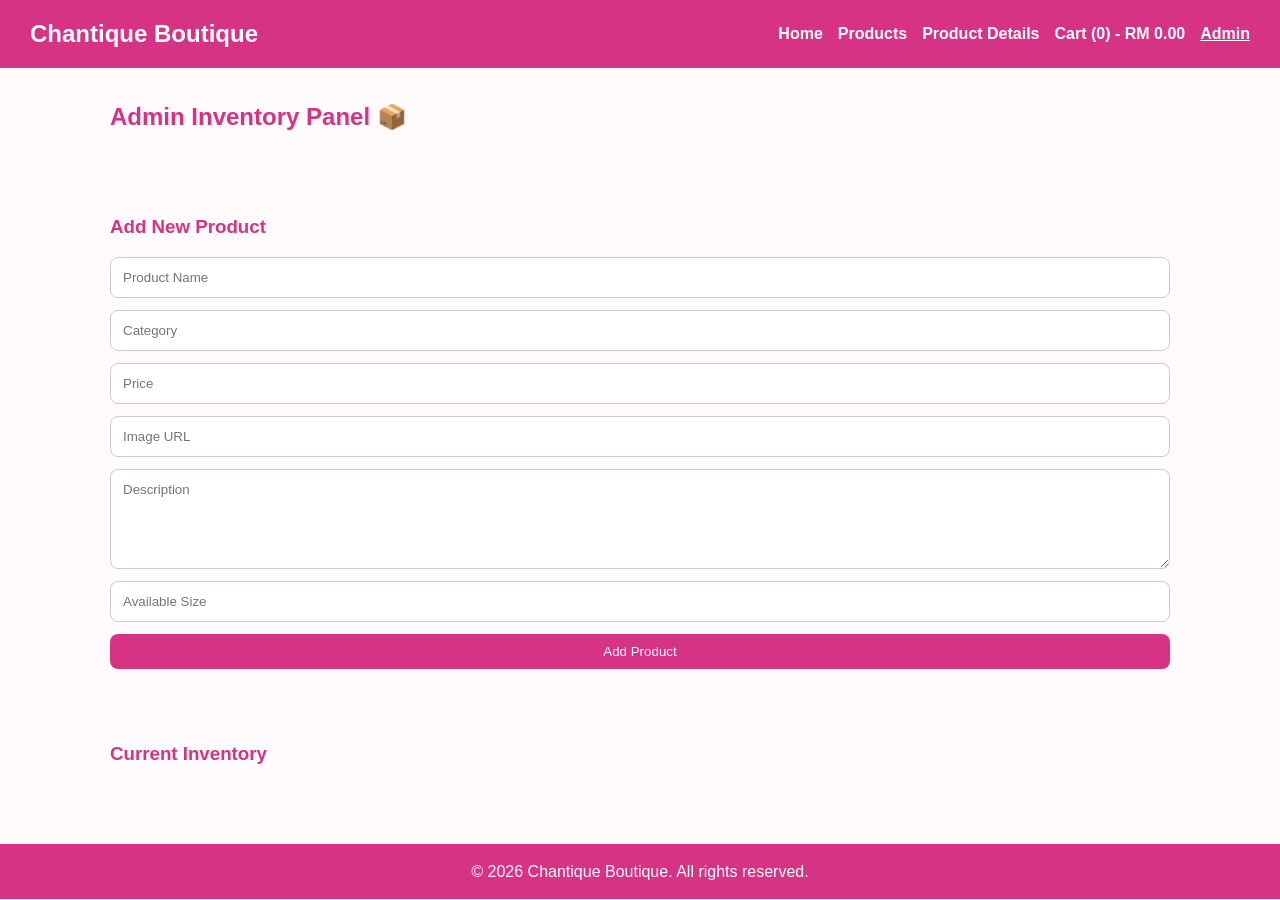
==== admin.html @ c55eed12 "Add files via upload" ====
<!DOCTYPE html>
<html lang="en">
<head>
  <meta charset="UTF-8" />
  <meta name="viewport" content="width=device-width, initial-scale=1.0" />
  <title>Chantique Boutique - Admin</title>
  <link rel="stylesheet" href="style.css" />
</head>
<body onload="loadAdminProducts()">
  <header>
    <nav class="navbar">
      <h1>Chantique Boutique</h1>
      <ul>
        <li><a href="index.html">Home</a></li>
        <li><a href="products.html">Products</a></li>
        <li><a href="product-details.html">Product Details</a></li>
        <li><a href="cart.html">Cart (<span id="cartCount">0</span>) - RM <span id="cartTotalNav">0.00</span></a></li>
        <li><a href="admin.html" class="active">Admin</a></li>
      </ul>
    </nav>
  </header>

  <section class="page-header">
    <h2>Admin Inventory Panel 📦</h2>
  </section>

  <section class="admin-section">
    <h3>Add New Product</h3>
    <form onsubmit="return addProduct()">
      <input type="text" id="productName" placeholder="Product Name" />
      <input type="text" id="productCategory" placeholder="Category" />
      <input type="number" id="productPrice" placeholder="Price" />
      <input type="text" id="productImage" placeholder="Image URL" />
      <textarea id="productDescription" placeholder="Description"></textarea>
      <input type="text" id="productSize" placeholder="Available Size" />
      <button type="submit" class="btn">Add Product</button>
    </form>
    <p id="adminMessage"></p>
  </section>

  <section class="inventory-list">
    <h3>Current Inventory</h3>
    <div id="adminProducts"></div>
  </section>

  <footer>
    <p>&copy; 2026 Chantique Boutique. All rights reserved.</p>
  </footer>

  <script src="script.js"></script>
</body>
</html>
---- style.css ----
* {
  margin: 0;
  padding: 0;
  box-sizing: border-box;
  font-family: Arial, sans-serif;
}

body {
  background: #fffafc;
  color: #333;
  line-height: 1.6;
}

.navbar {
  background: #d63384;
  color: white;
  display: flex;
  justify-content: space-between;
  align-items: center;
  padding: 15px 30px;
  flex-wrap: wrap;
}

.navbar h1 {
  font-size: 24px;
}

.navbar ul {
  list-style: none;
  display: flex;
  gap: 15px;
  flex-wrap: wrap;
}

.navbar a {
  color: white;
  text-decoration: none;
  font-weight: bold;
}

.navbar a.active,
.navbar a:hover {
  text-decoration: underline;
}

.hero {
  text-align: center;
  padding: 60px 20px;
  background: linear-gradient(to right, #ffe3ec, #fff0f5);
}

.hero h2 {
  font-size: 36px;
  margin-bottom: 15px;
}

.hero p {
  font-size: 18px;
  margin-bottom: 20px;
}

.btn {
  display: inline-block;
  background: #d63384;
  color: white;
  padding: 10px 18px;
  border: none;
  border-radius: 8px;
  text-decoration: none;
  cursor: pointer;
}

.btn:hover {
  background: #b6256d;
}

.page-header,
.featured,
.filter-section,
.cart-section,
.checkout-section,
.admin-section,
.inventory-list {
  padding: 30px 20px;
  max-width: 1100px;
  margin: auto;
}

.page-header h2,
.featured h2,
.checkout-section h2,
.admin-section h3,
.inventory-list h3 {
  margin-bottom: 15px;
  color: #d63384;
}

.filter-section {
  display: flex;
  align-items: center;
  gap: 12px;
}

.filter-section select {
  padding: 8px;
  border-radius: 6px;
}

.product-grid {
  display: grid;
  grid-template-columns: repeat(auto-fit, minmax(220px, 1fr));
  gap: 20px;
  padding: 20px;
  max-width: 1100px;
  margin: auto;
}

.product-card {
  background: white;
  border: 1px solid #eee;
  border-radius: 12px;
  padding: 15px;
  text-align: center;
  box-shadow: 0 4px 10px rgba(0,0,0,0.08);
}

.product-card img {
  width: 100%;
  height: 250px;
  object-fit: cover;
  border-radius: 10px;
}

.product-card h3 {
  margin: 10px 0 5px;
}

.product-card p {
  margin-bottom: 8px;
}

.details-container {
  max-width: 1000px;
  margin: auto;
  padding: 30px 20px;
}

.details-box {
  display: flex;
  gap: 30px;
  flex-wrap: wrap;
  background: white;
  padding: 20px;
  border-radius: 14px;
  box-shadow: 0 4px 10px rgba(0,0,0,0.08);
}

.details-box img {
  width: 350px;
  max-width: 100%;
  border-radius: 12px;
}

.details-info {
  flex: 1;
}

.details-info h2 {
  color: #d63384;
  margin-bottom: 10px;
}

.cart-item {
  background: white;
  padding: 15px;
  margin-bottom: 12px;
  border-radius: 10px;
  box-shadow: 0 3px 8px rgba(0,0,0,0.08);
}

form {
  display: grid;
  gap: 12px;
}

form input,
form textarea {
  padding: 12px;
  border: 1px solid #ccc;
  border-radius: 8px;
}

form textarea {
  min-height: 100px;
  resize: vertical;
}

#formMessage,
#adminMessage {
  margin-top: 10px;
  font-weight: bold;
}

footer {
  text-align: center;
  background: #d63384;
  color: white;
  padding: 15px;
  margin-top: 30px;
}
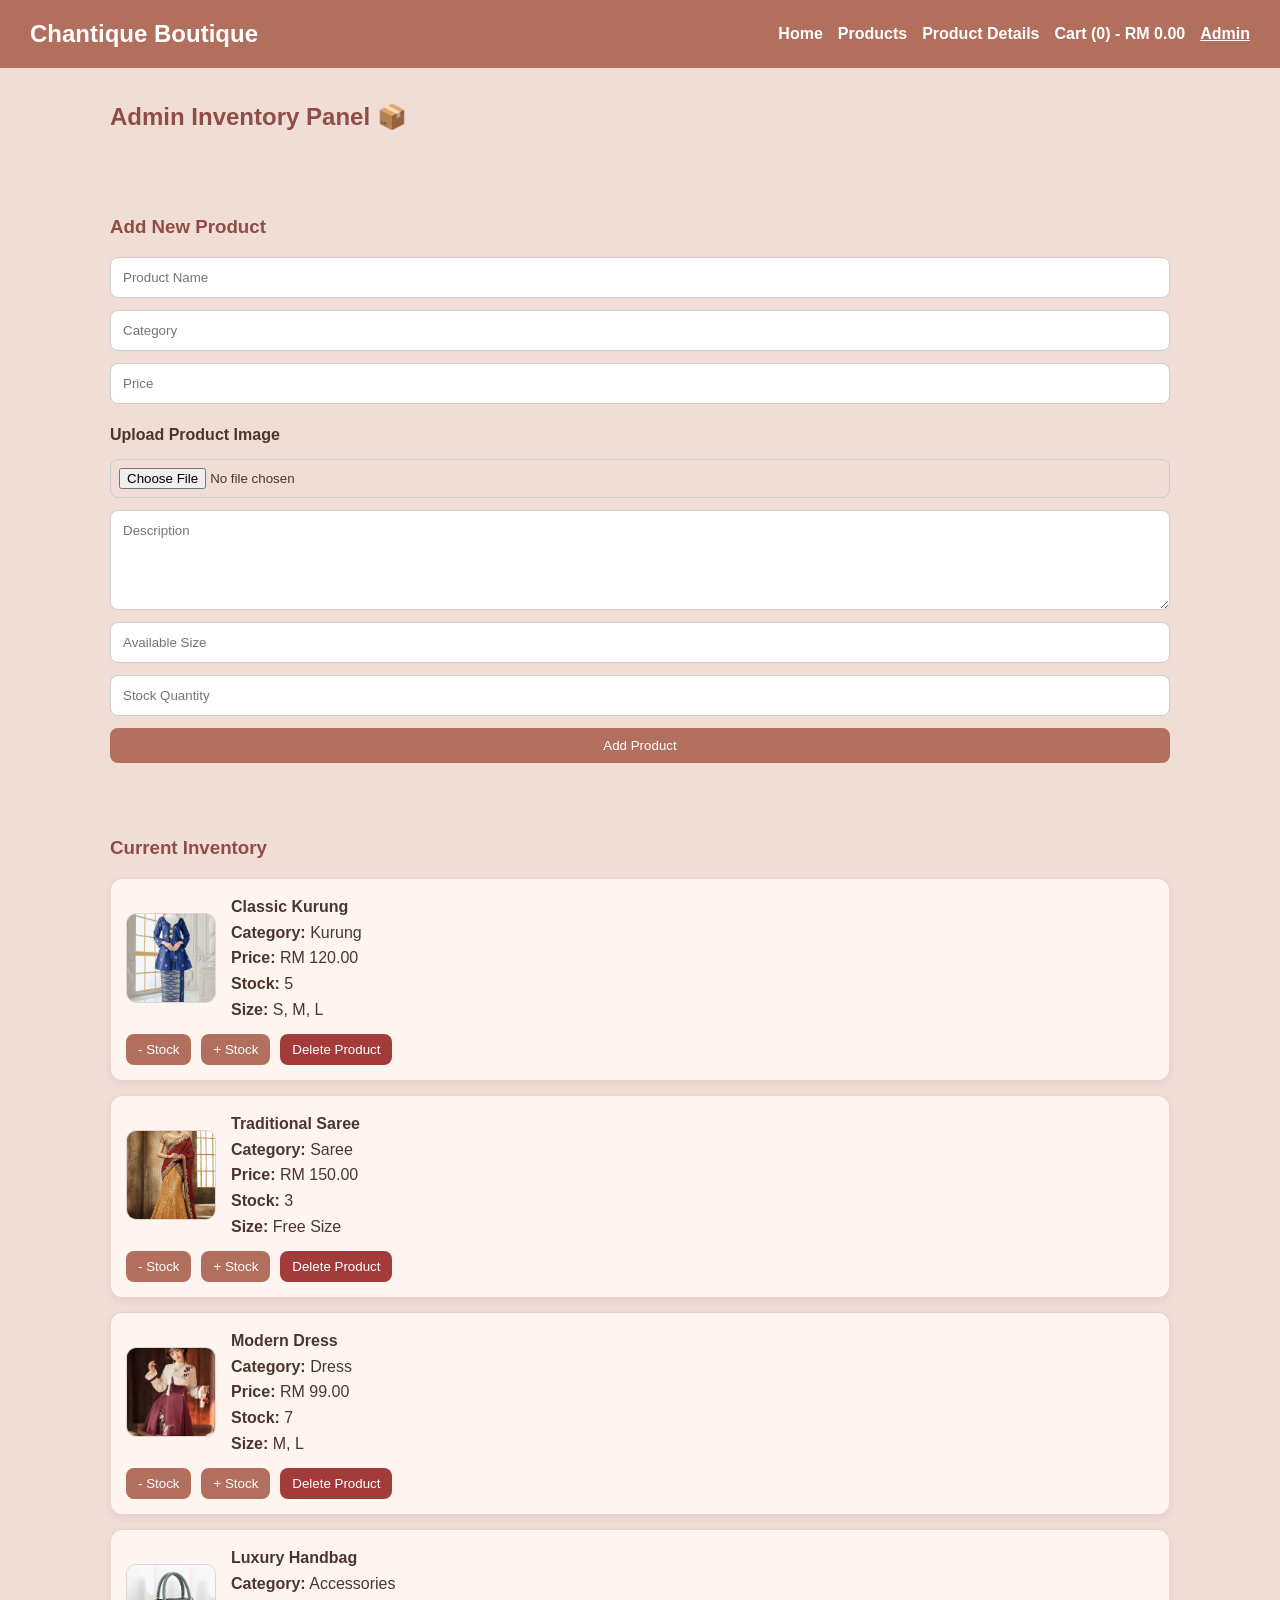
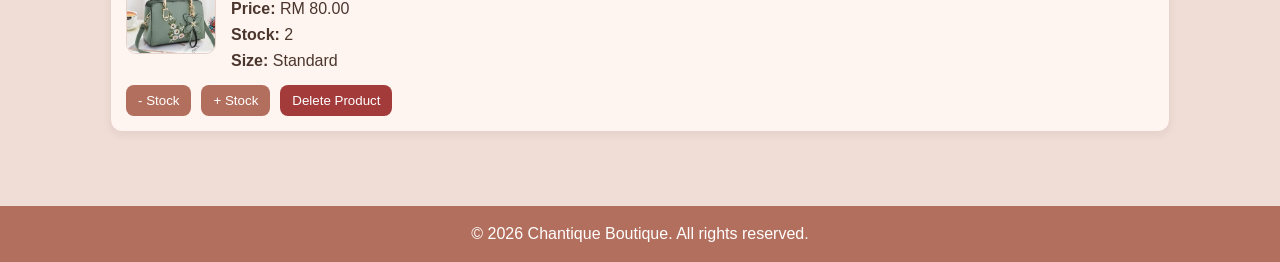
==== commit e8de4452: "Add files via upload" ====
--- a/admin.html
+++ b/admin.html
@@ -30,9 +30,11 @@
       <input type="text" id="productName" placeholder="Product Name" />
       <input type="text" id="productCategory" placeholder="Category" />
       <input type="number" id="productPrice" placeholder="Price" />
-      <input type="text" id="productImage" placeholder="Image URL" />
+      <label class="file-label" for="productImageFile">Upload Product Image</label>
+      <input type="file" id="productImageFile" accept="image/*" />
       <textarea id="productDescription" placeholder="Description"></textarea>
       <input type="text" id="productSize" placeholder="Available Size" />
+      <input type="number" id="productStock" placeholder="Stock Quantity" min="0" />
       <button type="submit" class="btn">Add Product</button>
     </form>
     <p id="adminMessage"></p>
--- a/style.css
+++ b/style.css
@@ -6,13 +6,13 @@
 }
 
 body {
-  background: #fffafc;
-  color: #333;
+  background: #F0DDD6;
+  color: #4b362e;
   line-height: 1.6;
 }
 
 .navbar {
-  background: #d63384;
+  background: #b36f5d;
   color: white;
   display: flex;
   justify-content: space-between;
@@ -61,7 +61,7 @@
 
 .btn {
   display: inline-block;
-  background: #d63384;
+  background: #b36f5d;
   color: white;
   padding: 10px 18px;
   border: none;
@@ -71,7 +71,7 @@
 }
 
 .btn:hover {
-  background: #b6256d;
+  background: #9f5d4c;
 }
 
 .page-header,
@@ -92,7 +92,7 @@
 .admin-section h3,
 .inventory-list h3 {
   margin-bottom: 15px;
-  color: #d63384;
+  color: #8f4d45;
 }
 
 .filter-section {
@@ -116,8 +116,8 @@
 }
 
 .product-card {
-  background: white;
-  border: 1px solid #eee;
+  background: #fff5f0;
+  border: 1px solid #e8d3cc;
   border-radius: 12px;
   padding: 15px;
   text-align: center;
@@ -149,7 +149,7 @@
   display: flex;
   gap: 30px;
   flex-wrap: wrap;
-  background: white;
+  background: #fff5f0;
   padding: 20px;
   border-radius: 14px;
   box-shadow: 0 4px 10px rgba(0,0,0,0.08);
@@ -166,7 +166,7 @@
 }
 
 .details-info h2 {
-  color: #d63384;
+  color: #8f4d45;
   margin-bottom: 10px;
 }
 
@@ -176,6 +176,69 @@
   margin-bottom: 12px;
   border-radius: 10px;
   box-shadow: 0 3px 8px rgba(0,0,0,0.08);
+}
+
+.inventory-item {
+  background: #fff5f0;
+  padding: 15px;
+  margin-bottom: 14px;
+  border-radius: 12px;
+  border: 1px solid #e8d3cc;
+  box-shadow: 0 3px 8px rgba(0,0,0,0.06);
+}
+
+.inventory-item-top {
+  display: flex;
+  gap: 15px;
+  align-items: center;
+  margin-bottom: 12px;
+}
+
+.inventory-item-top img {
+  width: 90px;
+  height: 90px;
+  object-fit: cover;
+  border-radius: 10px;
+  border: 1px solid #e8d3cc;
+}
+
+.inventory-actions {
+  display: flex;
+  flex-wrap: wrap;
+  gap: 10px;
+}
+
+.admin-action-btn {
+  background: #b36f5d;
+  color: white;
+  border: none;
+  border-radius: 8px;
+  padding: 8px 12px;
+  cursor: pointer;
+}
+
+.admin-action-btn:hover {
+  background: #9f5d4c;
+}
+
+.delete-btn {
+  background: #a43b3b;
+}
+
+.delete-btn:hover {
+  background: #863333;
+}
+
+.file-label {
+  display: inline-block;
+  font-weight: bold;
+  margin-top: 6px;
+}
+
+input[type="file"] {
+  padding: 8px;
+  border-radius: 8px;
+  border: 1px solid #ccc;
 }
 
 form {
@@ -203,7 +266,7 @@
 
 footer {
   text-align: center;
-  background: #d63384;
+  background: #b36f5d;
   color: white;
   padding: 15px;
   margin-top: 30px;
